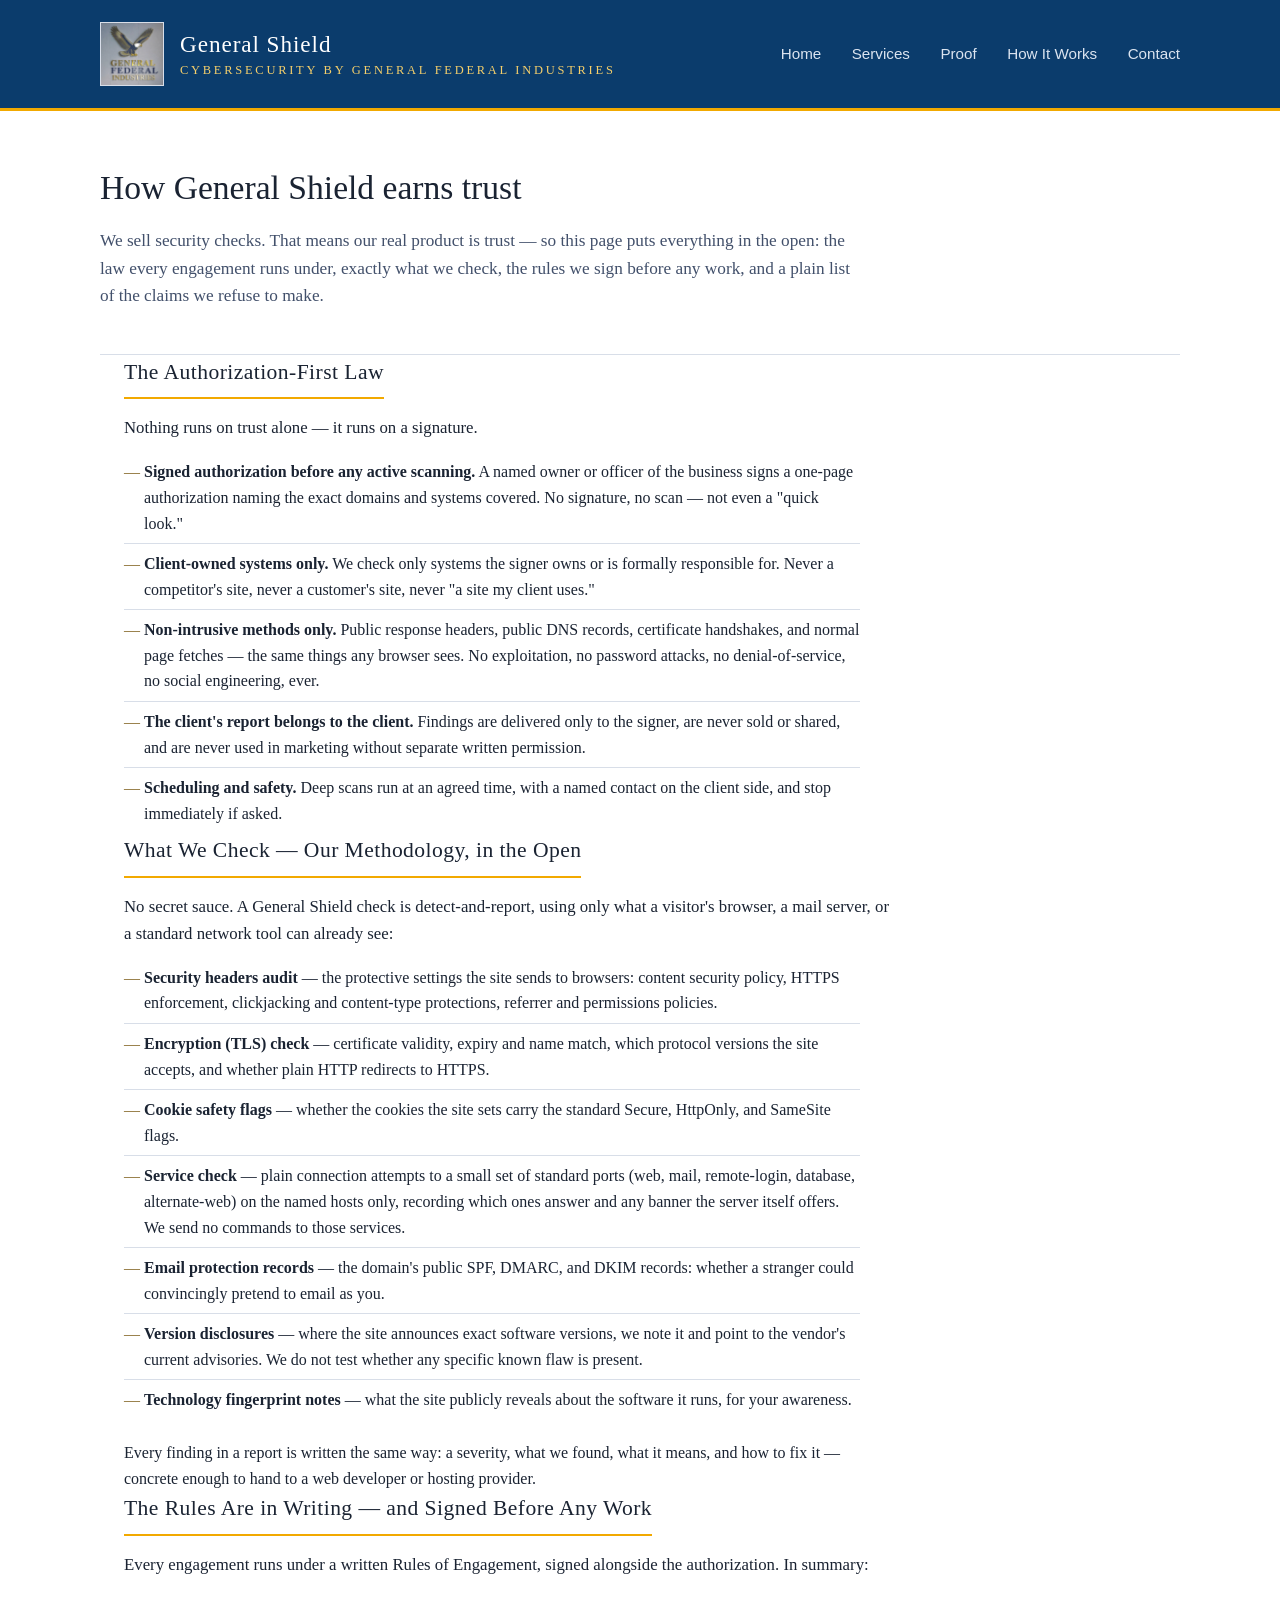
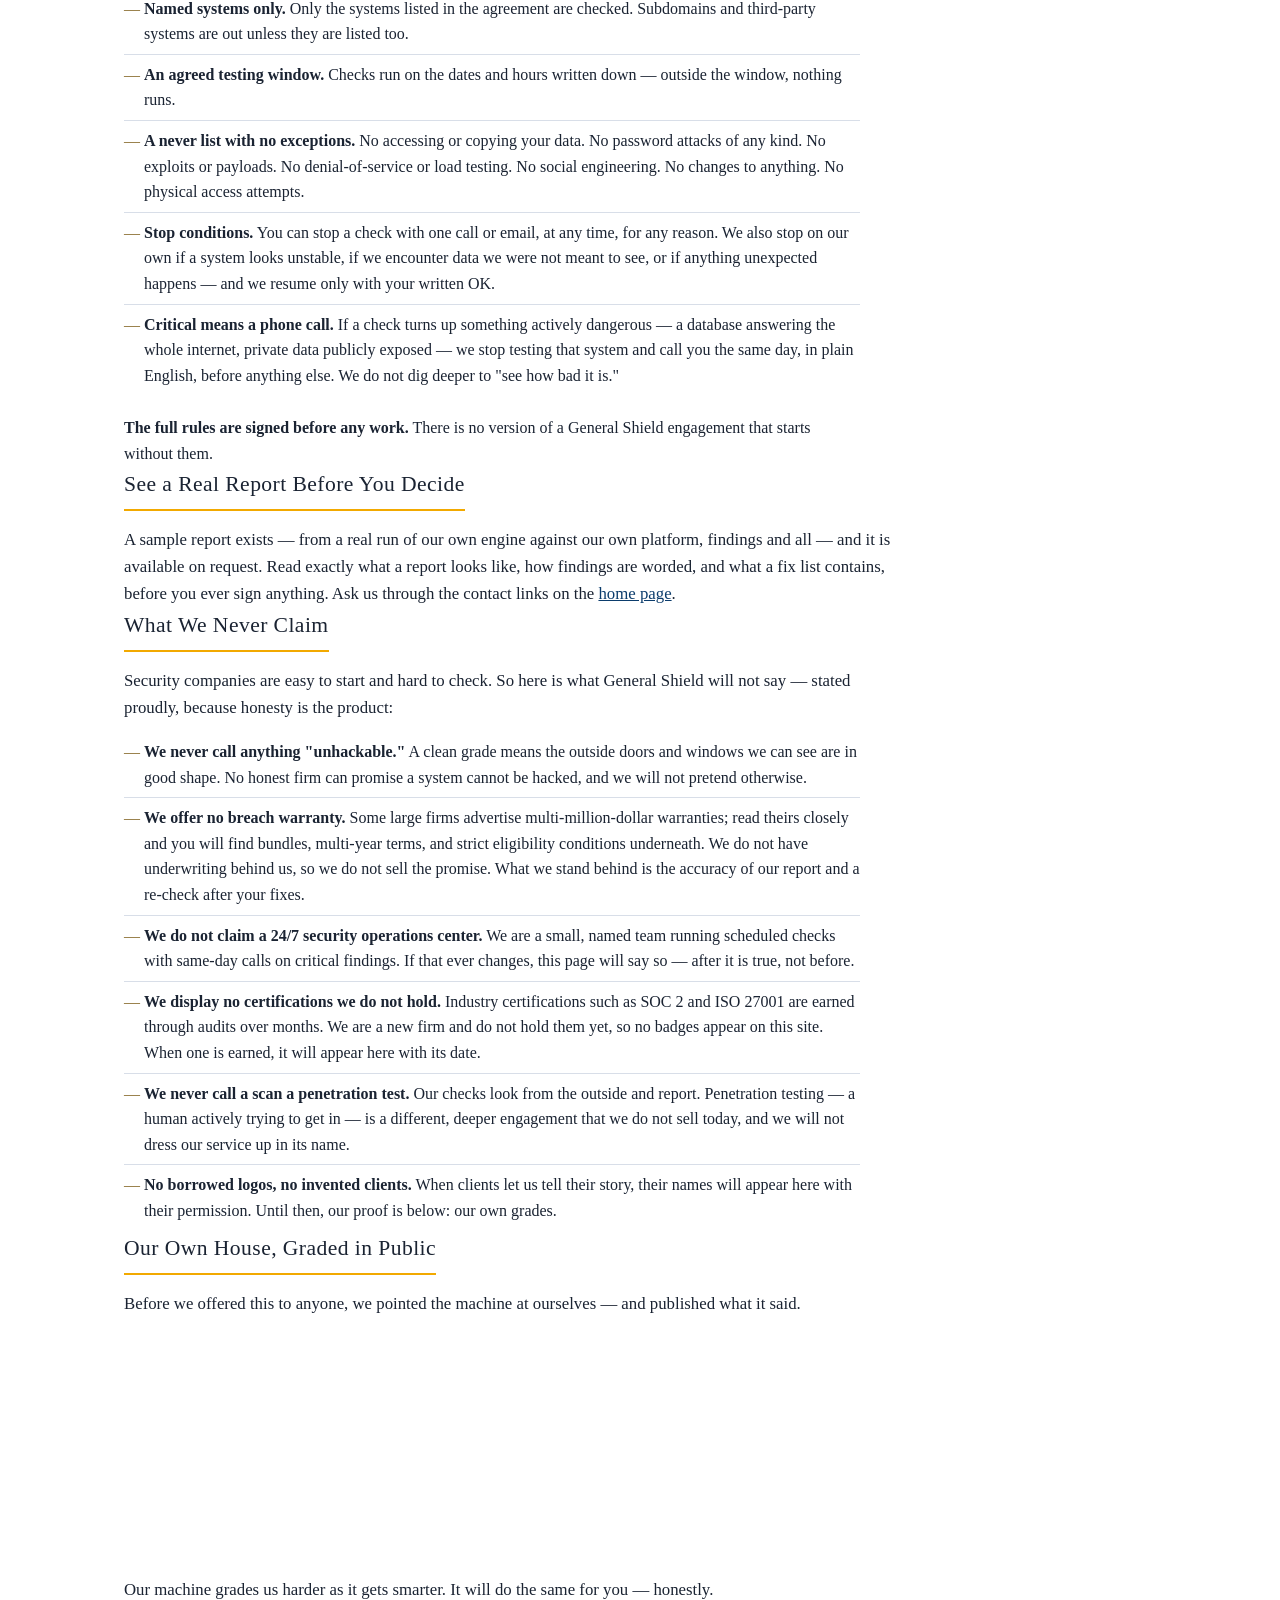
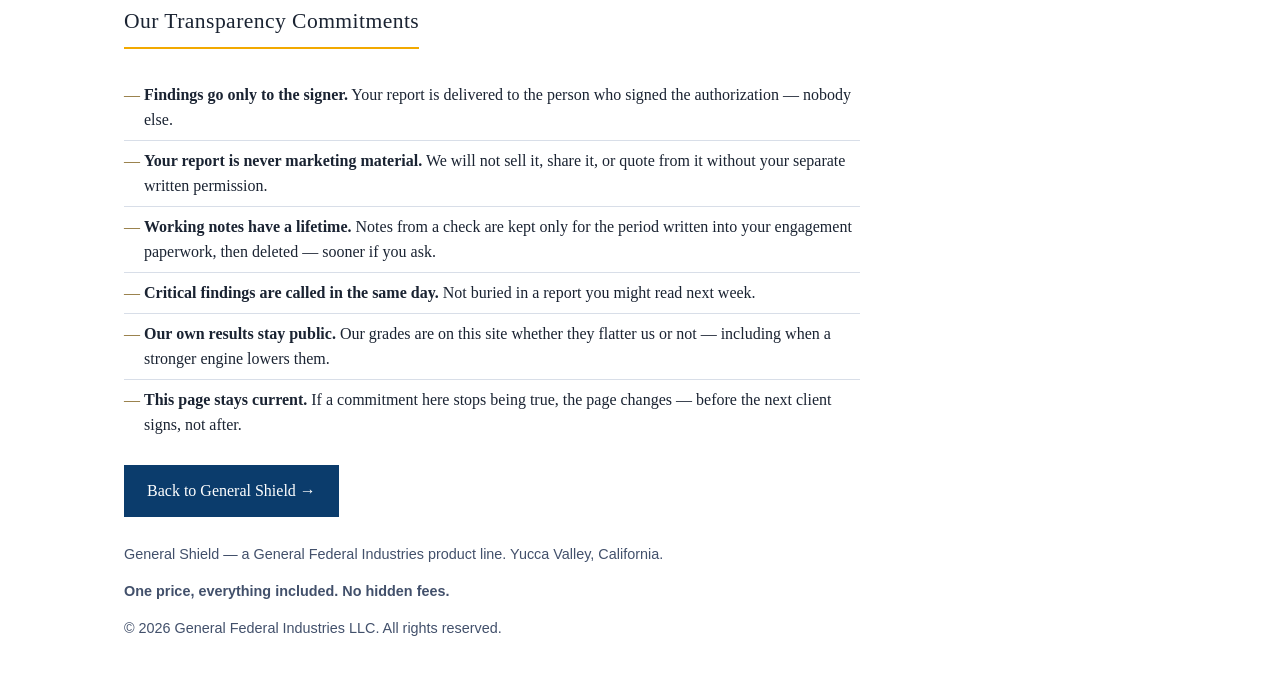
==== trust.html @ f6f665e2 "Add Trust page and Honest Numbers section from the top-companies playbook" ====
<!DOCTYPE html>
<html lang="en">
<head>
<meta charset="UTF-8">
<meta name="viewport" content="width=device-width, initial-scale=1.0">
<title>Trust — General Shield, Cybersecurity by General Federal Industries</title>
<meta name="description" content="How General Shield earns trust: a signed authorization before any check, a published methodology, written rules of engagement, a sample report on request, and a plain list of what we never claim.">
<meta name="referrer" content="strict-origin-when-cross-origin">
<meta http-equiv="Content-Security-Policy" content="default-src 'self'; script-src 'self'; style-src 'self'; img-src 'self' data:; font-src 'self'; connect-src 'self'; object-src 'none'; base-uri 'self'; form-action 'self'">
<link rel="stylesheet" href="styles.css">
</head>
<body>

<header>
  <div class="wrap topbar">
    <div class="brand">
      <img class="brand-logo" src="gfi-logo.png" alt="General Federal Industries — gold eagle logo" width="1600" height="1600">
      <div class="firm">General Shield
        <small>Cybersecurity by General Federal Industries</small>
      </div>
    </div>
    <nav class="sans">
      <a href="index.html">Home</a>
      <a href="index.html#services">Services</a>
      <a href="index.html#proof">Proof</a>
      <a href="index.html#how">How It Works</a>
      <a href="index.html#contact">Contact</a>
    </nav>
  </div>
  <div class="rule"></div>
</header>

<div class="wrap hero">
  <h1>How General Shield earns trust</h1>
  <p>We sell security checks. That means our real product is trust — so this page puts everything in the open: the law every engagement runs under, exactly what we check, the rules we sign before any work, and a plain list of the claims we refuse to make.</p>
</div>

<section class="wrap" id="law">
  <h2>The Authorization-First Law</h2>
  <p class="lead">Nothing runs on trust alone — it runs on a signature.</p>
  <ul class="plain">
    <li><strong>Signed authorization before any active scanning.</strong> A named owner or officer of the business signs a one-page authorization naming the exact domains and systems covered. No signature, no scan — not even a "quick look."</li>
    <li><strong>Client-owned systems only.</strong> We check only systems the signer owns or is formally responsible for. Never a competitor's site, never a customer's site, never "a site my client uses."</li>
    <li><strong>Non-intrusive methods only.</strong> Public response headers, public DNS records, certificate handshakes, and normal page fetches — the same things any browser sees. No exploitation, no password attacks, no denial-of-service, no social engineering, ever.</li>
    <li><strong>The client's report belongs to the client.</strong> Findings are delivered only to the signer, are never sold or shared, and are never used in marketing without separate written permission.</li>
    <li><strong>Scheduling and safety.</strong> Deep scans run at an agreed time, with a named contact on the client side, and stop immediately if asked.</li>
  </ul>
</section>

<section class="wrap" id="method">
  <h2>What We Check — Our Methodology, in the Open</h2>
  <p class="lead">No secret sauce. A General Shield check is detect-and-report, using only what a visitor's browser, a mail server, or a standard network tool can already see:</p>
  <ul class="plain">
    <li><strong>Security headers audit</strong> — the protective settings the site sends to browsers: content security policy, HTTPS enforcement, clickjacking and content-type protections, referrer and permissions policies.</li>
    <li><strong>Encryption (TLS) check</strong> — certificate validity, expiry and name match, which protocol versions the site accepts, and whether plain HTTP redirects to HTTPS.</li>
    <li><strong>Cookie safety flags</strong> — whether the cookies the site sets carry the standard Secure, HttpOnly, and SameSite flags.</li>
    <li><strong>Service check</strong> — plain connection attempts to a small set of standard ports (web, mail, remote-login, database, alternate-web) on the named hosts only, recording which ones answer and any banner the server itself offers. We send no commands to those services.</li>
    <li><strong>Email protection records</strong> — the domain's public SPF, DMARC, and DKIM records: whether a stranger could convincingly pretend to email as you.</li>
    <li><strong>Version disclosures</strong> — where the site announces exact software versions, we note it and point to the vendor's current advisories. We do not test whether any specific known flaw is present.</li>
    <li><strong>Technology fingerprint notes</strong> — what the site publicly reveals about the software it runs, for your awareness.</li>
  </ul>
  <p class="mt20">Every finding in a report is written the same way: a severity, what we found, what it means, and how to fix it — concrete enough to hand to a web developer or hosting provider.</p>
</section>

<section class="wrap" id="rules">
  <h2>The Rules Are in Writing — and Signed Before Any Work</h2>
  <p class="lead">Every engagement runs under a written Rules of Engagement, signed alongside the authorization. In summary:</p>
  <ul class="plain">
    <li><strong>Named systems only.</strong> Only the systems listed in the agreement are checked. Subdomains and third-party systems are out unless they are listed too.</li>
    <li><strong>An agreed testing window.</strong> Checks run on the dates and hours written down — outside the window, nothing runs.</li>
    <li><strong>A never list with no exceptions.</strong> No accessing or copying your data. No password attacks of any kind. No exploits or payloads. No denial-of-service or load testing. No social engineering. No changes to anything. No physical access attempts.</li>
    <li><strong>Stop conditions.</strong> You can stop a check with one call or email, at any time, for any reason. We also stop on our own if a system looks unstable, if we encounter data we were not meant to see, or if anything unexpected happens — and we resume only with your written OK.</li>
    <li><strong>Critical means a phone call.</strong> If a check turns up something actively dangerous — a database answering the whole internet, private data publicly exposed — we stop testing that system and call you the same day, in plain English, before anything else. We do not dig deeper to "see how bad it is."</li>
  </ul>
  <p class="mt20"><strong>The full rules are signed before any work.</strong> There is no version of a General Shield engagement that starts without them.</p>
</section>

<section class="wrap" id="sample">
  <h2>See a Real Report Before You Decide</h2>
  <p class="lead">A sample report exists — from a real run of our own engine against our own platform, findings and all — and it is available on request. Read exactly what a report looks like, how findings are worded, and what a fix list contains, before you ever sign anything. Ask us through the contact links on the <a href="index.html#contact">home page</a>.</p>
</section>

<section class="wrap" id="never-claim">
  <h2>What We Never Claim</h2>
  <p class="lead">Security companies are easy to start and hard to check. So here is what General Shield will not say — stated proudly, because honesty is the product:</p>
  <ul class="plain">
    <li><strong>We never call anything "unhackable."</strong> A clean grade means the outside doors and windows we can see are in good shape. No honest firm can promise a system cannot be hacked, and we will not pretend otherwise.</li>
    <li><strong>We offer no breach warranty.</strong> Some large firms advertise multi-million-dollar warranties; read theirs closely and you will find bundles, multi-year terms, and strict eligibility conditions underneath. We do not have underwriting behind us, so we do not sell the promise. What we stand behind is the accuracy of our report and a re-check after your fixes.</li>
    <li><strong>We do not claim a 24/7 security operations center.</strong> We are a small, named team running scheduled checks with same-day calls on critical findings. If that ever changes, this page will say so — after it is true, not before.</li>
    <li><strong>We display no certifications we do not hold.</strong> Industry certifications such as SOC 2 and ISO 27001 are earned through audits over months. We are a new firm and do not hold them yet, so no badges appear on this site. When one is earned, it will appear here with its date.</li>
    <li><strong>We never call a scan a penetration test.</strong> Our checks look from the outside and report. Penetration testing — a human actively trying to get in — is a different, deeper engagement that we do not sell today, and we will not dress our service up in its name.</li>
    <li><strong>No borrowed logos, no invented clients.</strong> When clients let us tell their story, their names will appear here with their permission. Until then, our proof is below: our own grades.</li>
  </ul>
</section>

<section class="wrap" id="own-grades">
  <h2>Our Own House, Graded in Public</h2>
  <p class="lead">Before we offered this to anyone, we pointed the machine at ourselves — and published what it said.</p>
  <div class="grid">
    <div class="card reveal">
      <p class="grade">C &rarr; D</p>
      <h3>Our own platform: GeneralOS</h3>
      <p>Our CRM platform graded C on the first version of the engine. When the stronger second version learned to map open ports and services, it found more surface on our own house — and the grade dropped to D. Nobody here softened the number.</p>
    </div>
    <div class="card reveal">
      <p class="grade">F</p>
      <h3>Our own public website</h3>
      <p>Our public company website scored lower still — an F — partly because its hosting platform does not let owners set the protections our scanner looks for. We say so plainly, because that is the job.</p>
    </div>
  </div>
  <p class="mt20 lead">Our machine grades us harder as it gets smarter. It will do the same for you — honestly.</p>
</section>

<section class="wrap" id="commitments">
  <h2>Our Transparency Commitments</h2>
  <ul class="plain">
    <li><strong>Findings go only to the signer.</strong> Your report is delivered to the person who signed the authorization — nobody else.</li>
    <li><strong>Your report is never marketing material.</strong> We will not sell it, share it, or quote from it without your separate written permission.</li>
    <li><strong>Working notes have a lifetime.</strong> Notes from a check are kept only for the period written into your engagement paperwork, then deleted — sooner if you ask.</li>
    <li><strong>Critical findings are called in the same day.</strong> Not buried in a report you might read next week.</li>
    <li><strong>Our own results stay public.</strong> Our grades are on this site whether they flatter us or not — including when a stronger engine lowers them.</li>
    <li><strong>This page stays current.</strong> If a commitment here stops being true, the page changes — before the next client signs, not after.</li>
  </ul>
  <p class="mt20"><a class="btn" href="index.html">Back to General Shield &rarr;</a></p>
</section>

<footer>
  <div class="wrap sans">
    <p>General Shield — a General Federal Industries product line. Yucca Valley, California.</p>
    <p class="mt14"><strong>One price, everything included. No hidden fees.</strong></p>
    <p class="mt14">&copy; <span id="year">2026</span> General Federal Industries LLC. All rights reserved.</p>
  </div>
</footer>

<script src="site.js"></script>
</body>
</html>
---- styles.css ----
/* General Shield — microsite styles.
   Family of the General Federal Industries site: same layout patterns
   (topbar, gold rule, serif body, card grid, navy call-to-action band),
   with the GFI brand colors — navy #0B3C6C, gold #F2A900.
   All presentation lives here so the page can run under a strict
   Content-Security-Policy (style-src 'self'). */
:root{
  --ink:#1a2332; --navy:#0B3C6C; --navy-dark:#16283f; --slate:#42506b; --line:#d8dee8;
  --accent:#F2A900; --accent-deep:#8a6d2f; --bg:#ffffff; --panel:#f4f6f9; --max:1080px;
}
*{margin:0;padding:0;box-sizing:border-box}
body{font-family:Georgia,'Times New Roman',serif;color:var(--ink);background:var(--bg);line-height:1.6}
.sans{font-family:-apple-system,'Segoe UI',Helvetica,Arial,sans-serif}
header{background:var(--navy);color:#fff}
.wrap{max-width:var(--max);margin:0 auto;padding:0 24px}
.topbar{display:flex;flex-wrap:wrap;align-items:center;justify-content:space-between;gap:12px;padding:22px 0}
.brand{display:flex;align-items:center;gap:16px}
.brand-logo{display:block;width:64px;height:64px;border:1px solid var(--line);background:#fff}
.firm{font-size:1.45rem;letter-spacing:.04em;line-height:1.25}
.firm small{display:block;font-size:.78rem;letter-spacing:.22em;text-transform:uppercase;color:#f5cf6b;margin-top:4px}
nav a{color:#dbe4f0;text-decoration:none;font-size:.95rem;margin-left:26px}
nav a:hover{color:#fff;text-decoration:underline}
nav a.active{color:var(--accent);text-decoration:underline}
.rule{height:3px;background:var(--accent)}
.hero{padding:56px 0 44px;border-bottom:1px solid var(--line)}
.hero h1{font-size:2.1rem;font-weight:normal;line-height:1.25;max-width:22em}
.hero p{margin-top:18px;font-size:1.08rem;color:var(--slate);max-width:44em}
.law{border:1px solid var(--accent);background:#fdf8ec;padding:18px 20px;max-width:760px;margin-top:26px}
.law h3{font-size:1.05rem;margin-bottom:6px}
.law p{margin-top:0;font-size:1rem;color:var(--ink);max-width:none}
section{padding:44px 0}
h2{font-size:1.35rem;font-weight:normal;letter-spacing:.02em;margin-bottom:16px;padding-bottom:8px;border-bottom:2px solid var(--accent);display:inline-block}
p.lead{font-size:1.05rem;color:var(--ink);max-width:46em}
p{max-width:46em}
.mt14{margin-top:14px}
.mt20{margin-top:20px}
.grid{display:grid;grid-template-columns:repeat(auto-fit,minmax(280px,1fr));gap:22px;margin-top:22px}
.grid.steps{grid-template-columns:repeat(auto-fit,minmax(220px,1fr))}
.card{background:var(--panel);border:1px solid var(--line);padding:24px}
.card h3{font-size:1.08rem;font-weight:bold;margin-bottom:8px}
.card p{color:var(--slate);font-size:.98rem;max-width:none}
.grade{font-size:2rem;font-weight:bold;color:var(--navy);letter-spacing:.03em;margin-bottom:6px}
.step-num{display:inline-block;font-size:1.3rem;font-weight:bold;color:var(--navy-dark);
  border:2px solid var(--accent);border-radius:50%;width:44px;height:44px;line-height:40px;
  text-align:center;margin-bottom:10px;background:#fff}
ul.plain{list-style:none;margin-top:10px;max-width:46em}
ul.plain li{padding:7px 0 7px 20px;position:relative;border-bottom:1px solid var(--line)}
ul.plain li:last-child{border-bottom:none}
ul.plain li::before{content:"—";position:absolute;left:0;color:var(--accent-deep)}
.cta{background:var(--navy);color:#fff;padding:40px 0}
.cta h2{color:#fff;border-bottom-color:var(--accent)}
.cta p{color:#dbe4f0;max-width:44em}
.cta a{color:#fff}
footer{padding:26px 0 34px;color:var(--slate);font-size:.9rem}
footer p{max-width:none}
a{color:var(--navy)}
.btn{display:inline-block;background:var(--navy);color:#fff;text-decoration:none;
  padding:12px 22px;font-size:1rem;border:1px solid var(--navy);cursor:pointer}
.btn:hover{background:var(--accent-deep);border-color:var(--accent-deep);color:#fff}
.btn.secondary{background:#fff;color:var(--navy)}
.btn.secondary:hover{background:var(--panel);color:var(--navy)}
.btn.light{background:#fff;color:var(--navy);border-color:#fff}
.btn.light:hover{background:var(--accent);border-color:var(--accent);color:var(--navy-dark)}

/* Reveal-on-scroll: only applies when site.js added the .js flag,
   so content is never hidden from a visitor without JavaScript. */
.js .reveal{opacity:0;transform:translateY(14px);transition:opacity .5s ease,transform .5s ease}
.js .reveal.in{opacity:1;transform:none}

@media (max-width:640px){
  .hero{padding:38px 0 30px}
  .hero h1{font-size:1.6rem}
  nav a{margin-left:16px}
  .brand-logo{width:52px;height:52px}
}
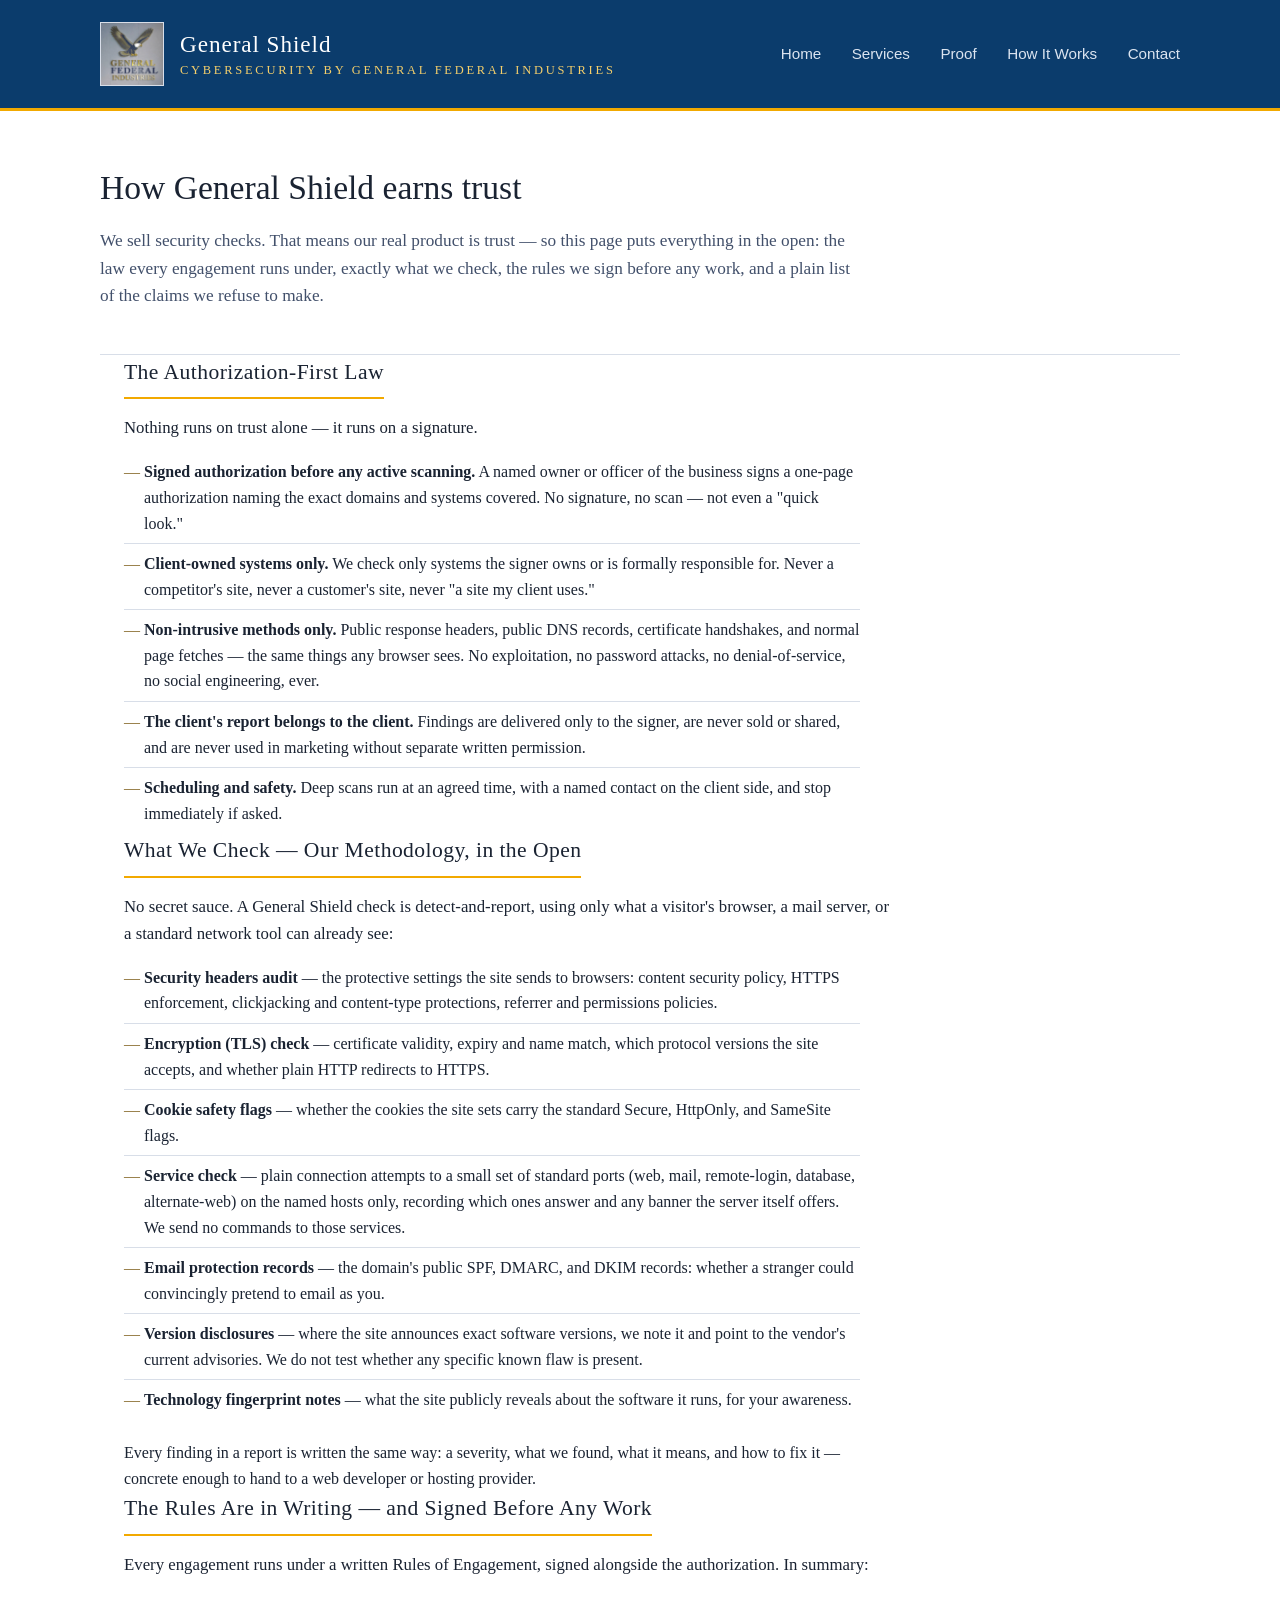
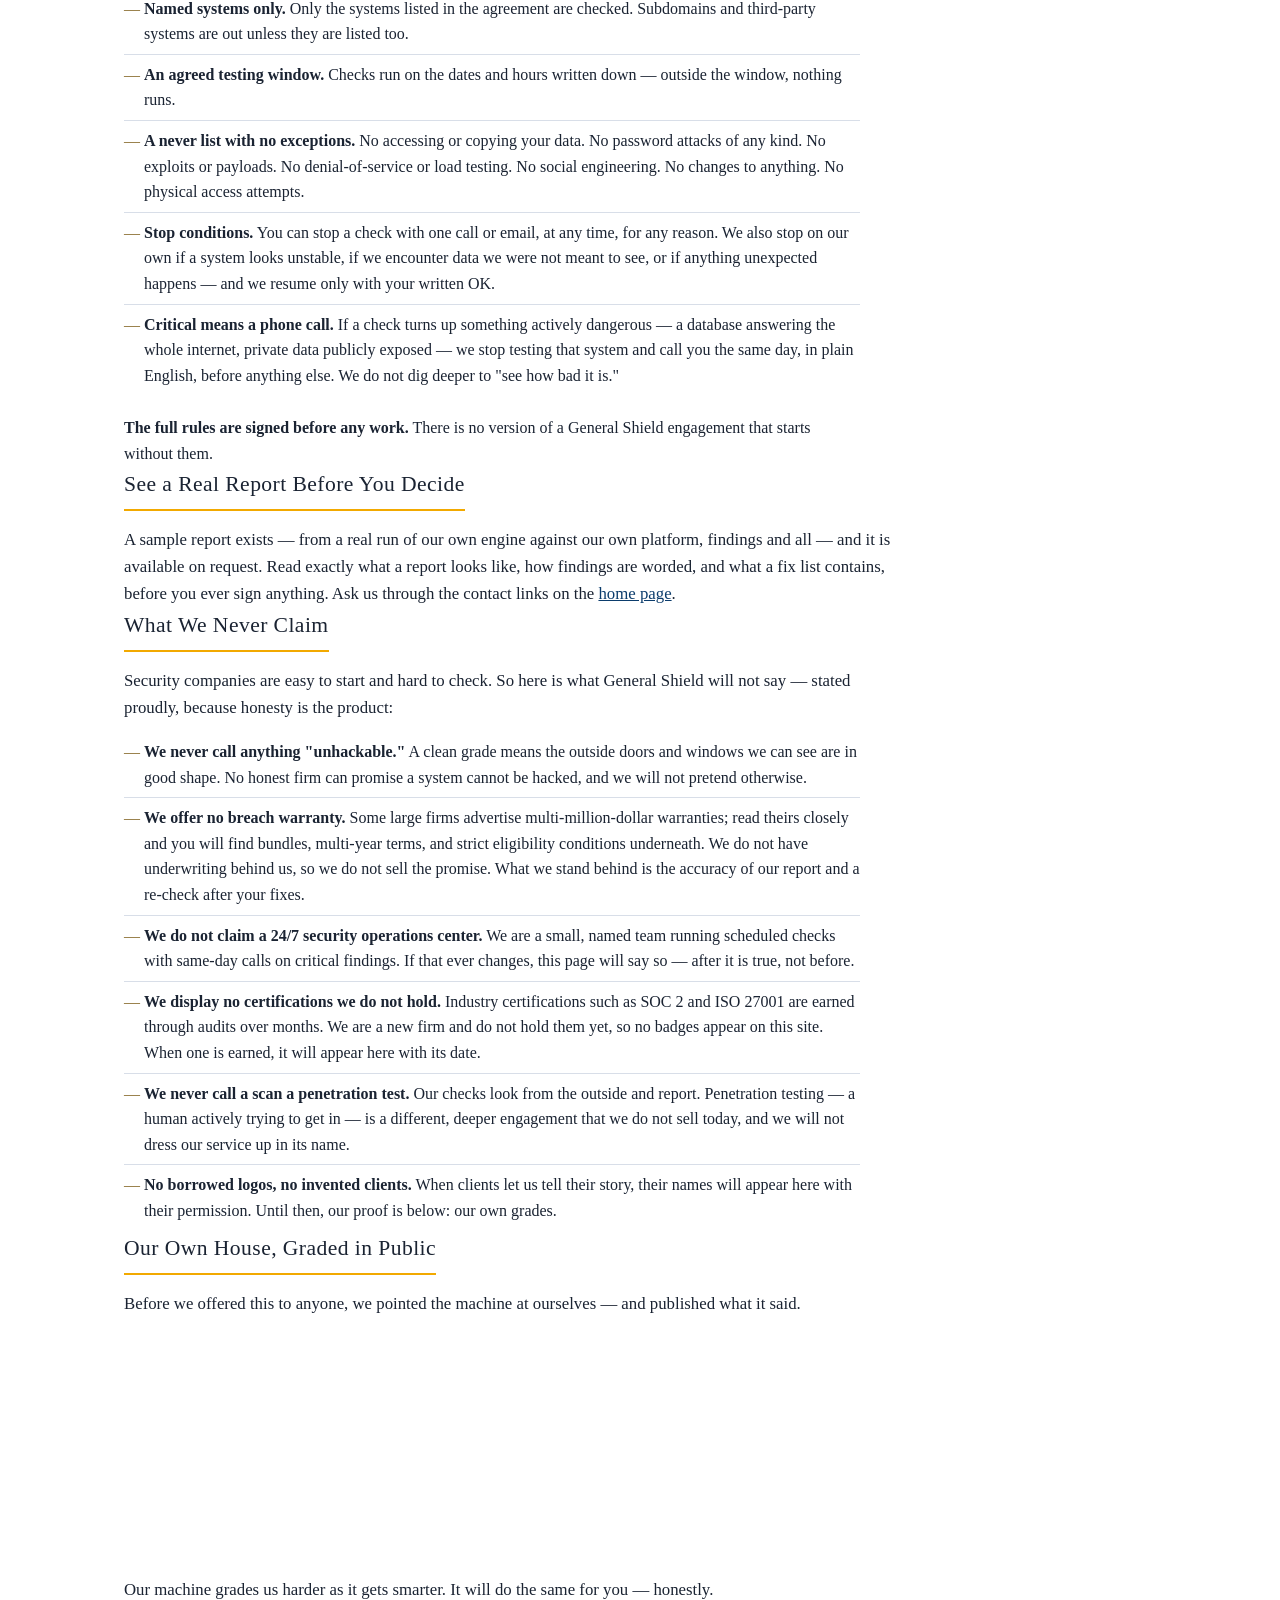
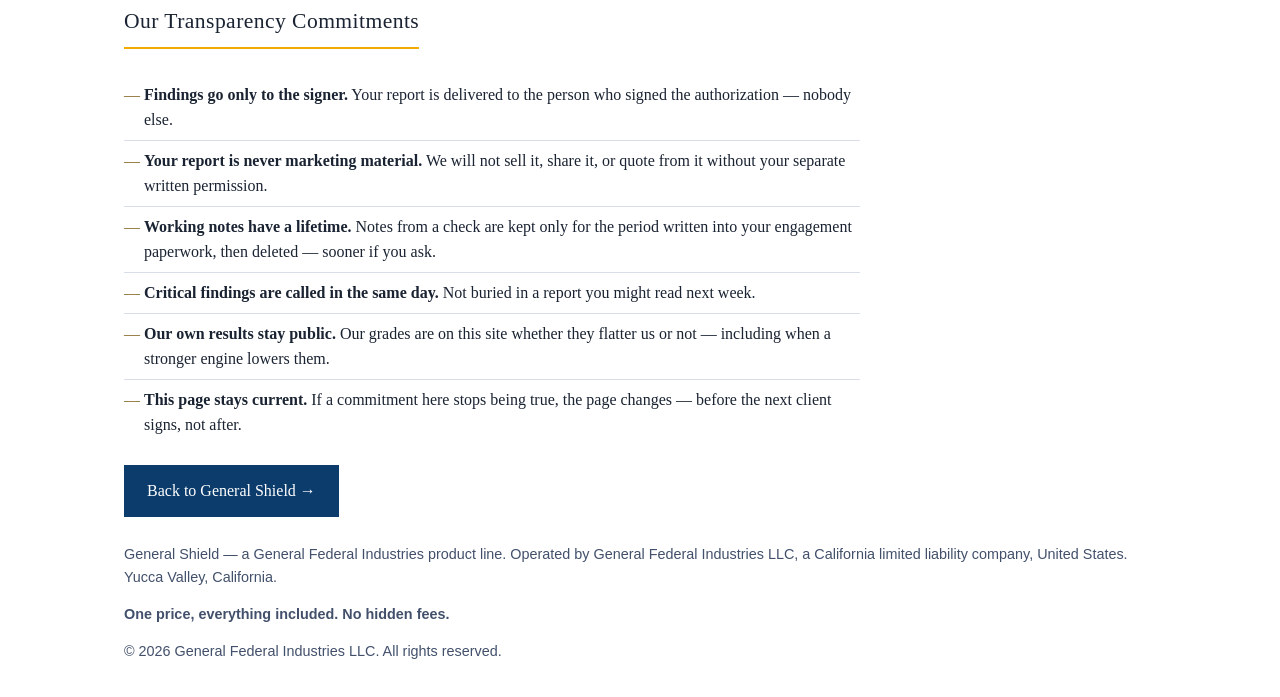
==== commit ea8f4cd5: "We are alive: security.txt disclosure contact + operator line (General Federal Industries LLC, Calif" ====
--- a/trust.html
+++ b/trust.html
@@ -126,7 +126,7 @@
 
 <footer>
   <div class="wrap sans">
-    <p>General Shield — a General Federal Industries product line. Yucca Valley, California.</p>
+    <p>General Shield — a General Federal Industries product line. Operated by General Federal Industries LLC, a California limited liability company, United States. Yucca Valley, California.</p>
     <p class="mt14"><strong>One price, everything included. No hidden fees.</strong></p>
     <p class="mt14">&copy; <span id="year">2026</span> General Federal Industries LLC. All rights reserved.</p>
   </div>
--- a/styles.css
+++ b/styles.css
@@ -73,3 +73,7 @@
   nav a{margin-left:16px}
   .brand-logo{width:52px;height:52px}
 }
+
+.knight { margin: 26px 0 6px; }
+.knight img { width: 100%; height: auto; display: block; border: 1px solid #24405e; border-radius: 10px; }
+.knight figcaption { color: #9fb4c8; font-size: 14px; margin-top: 8px; text-align: center; }
